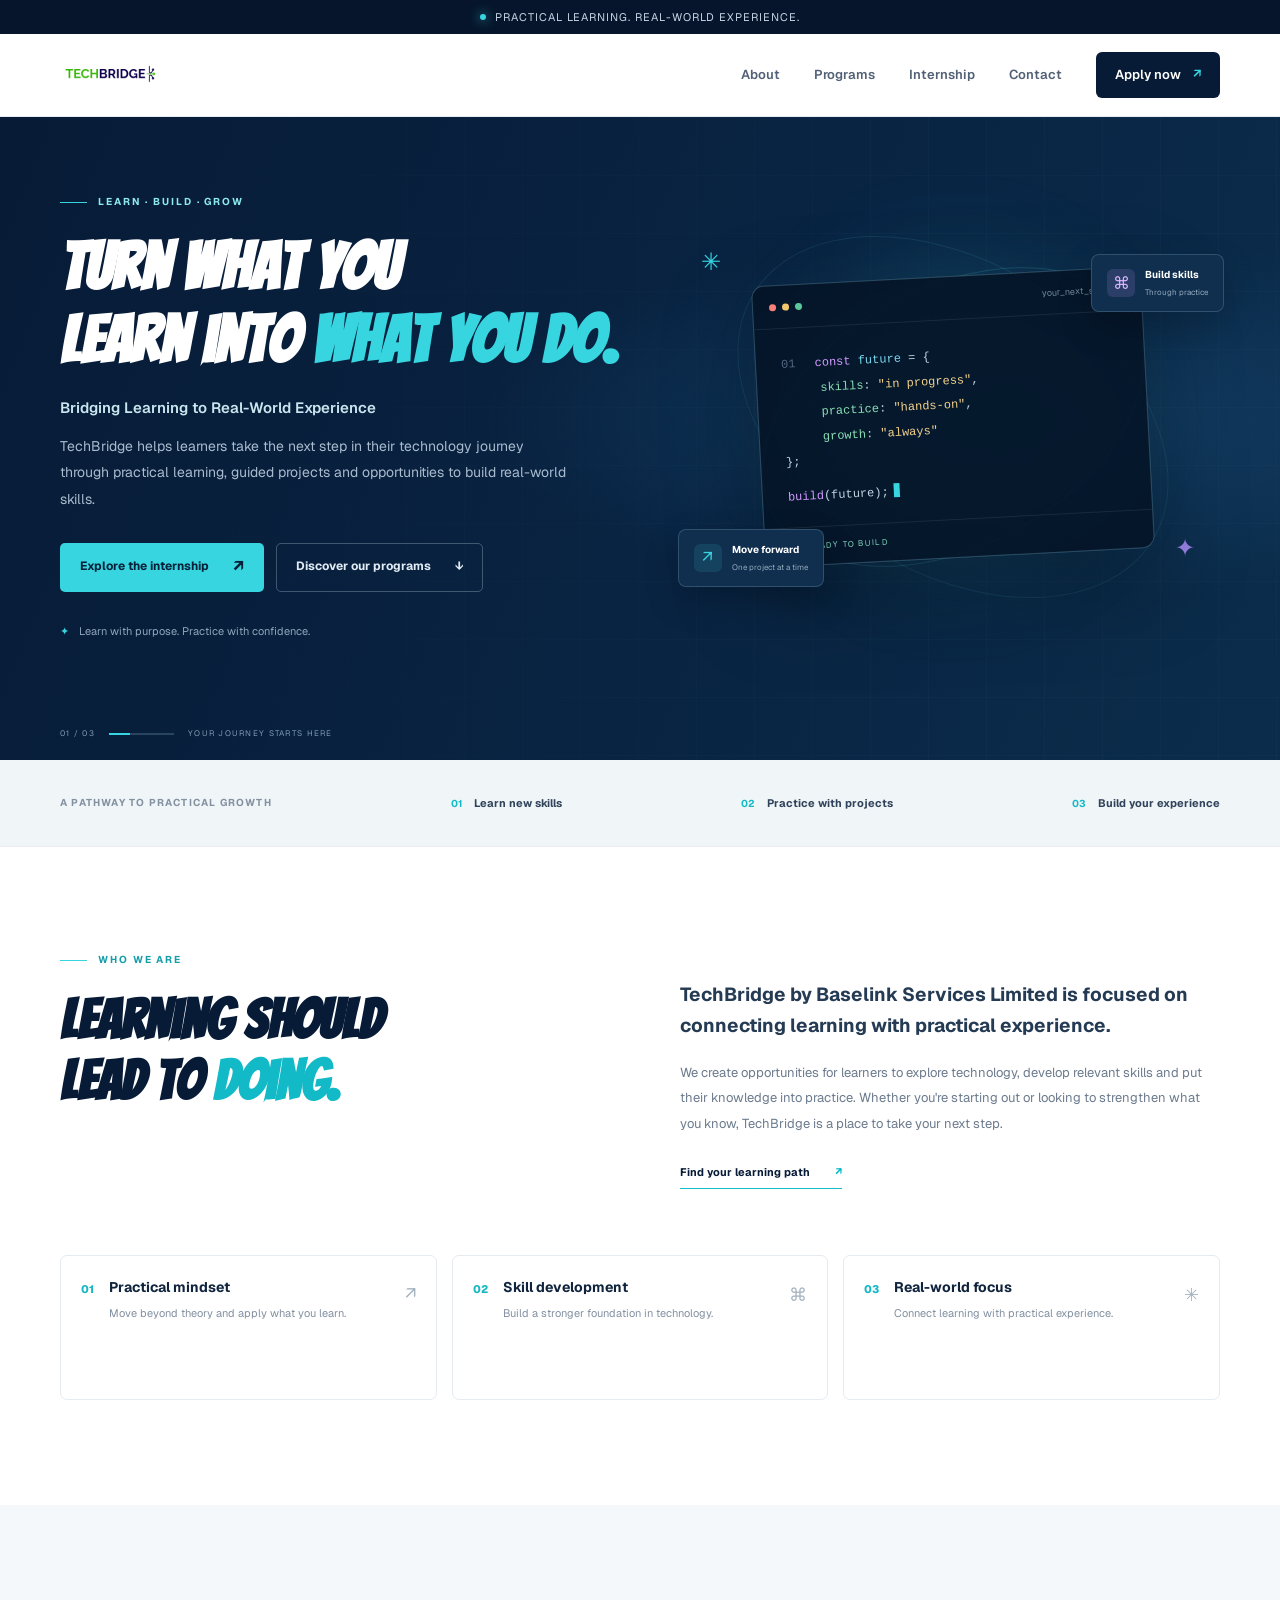
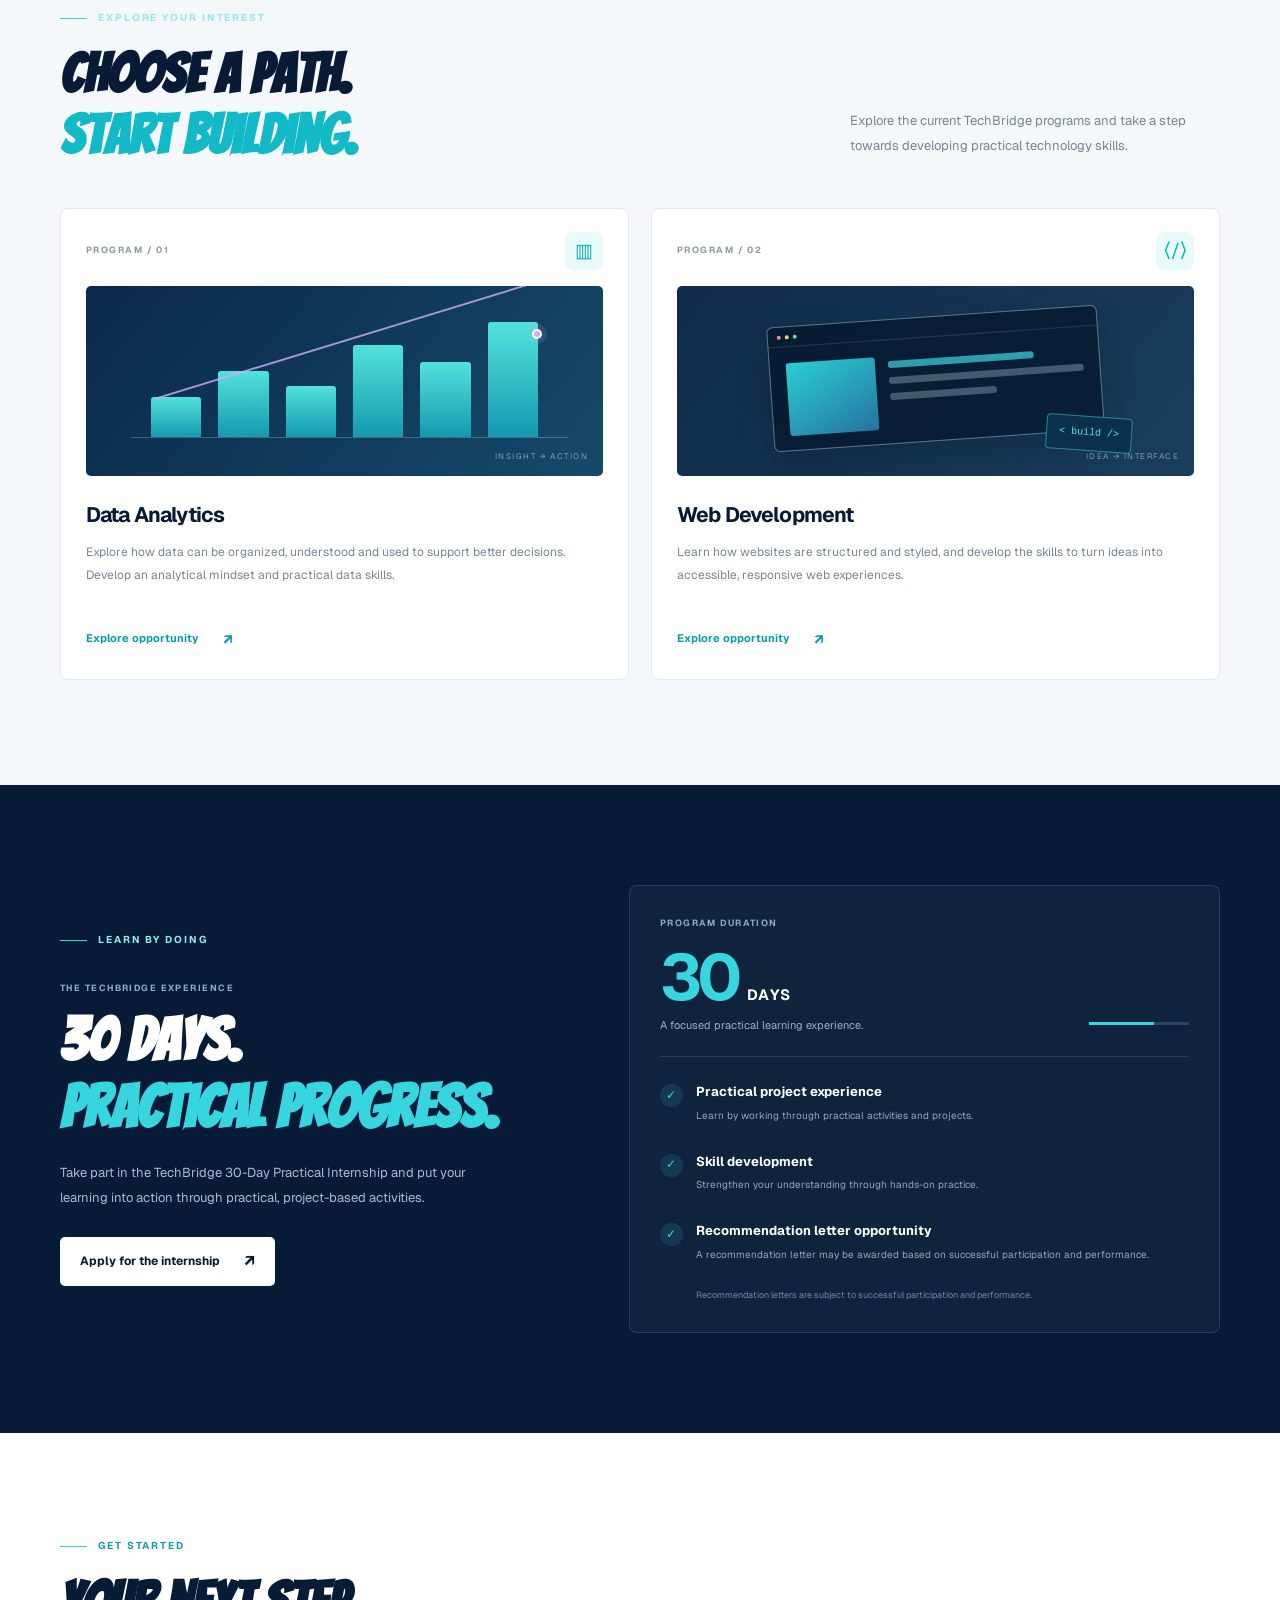
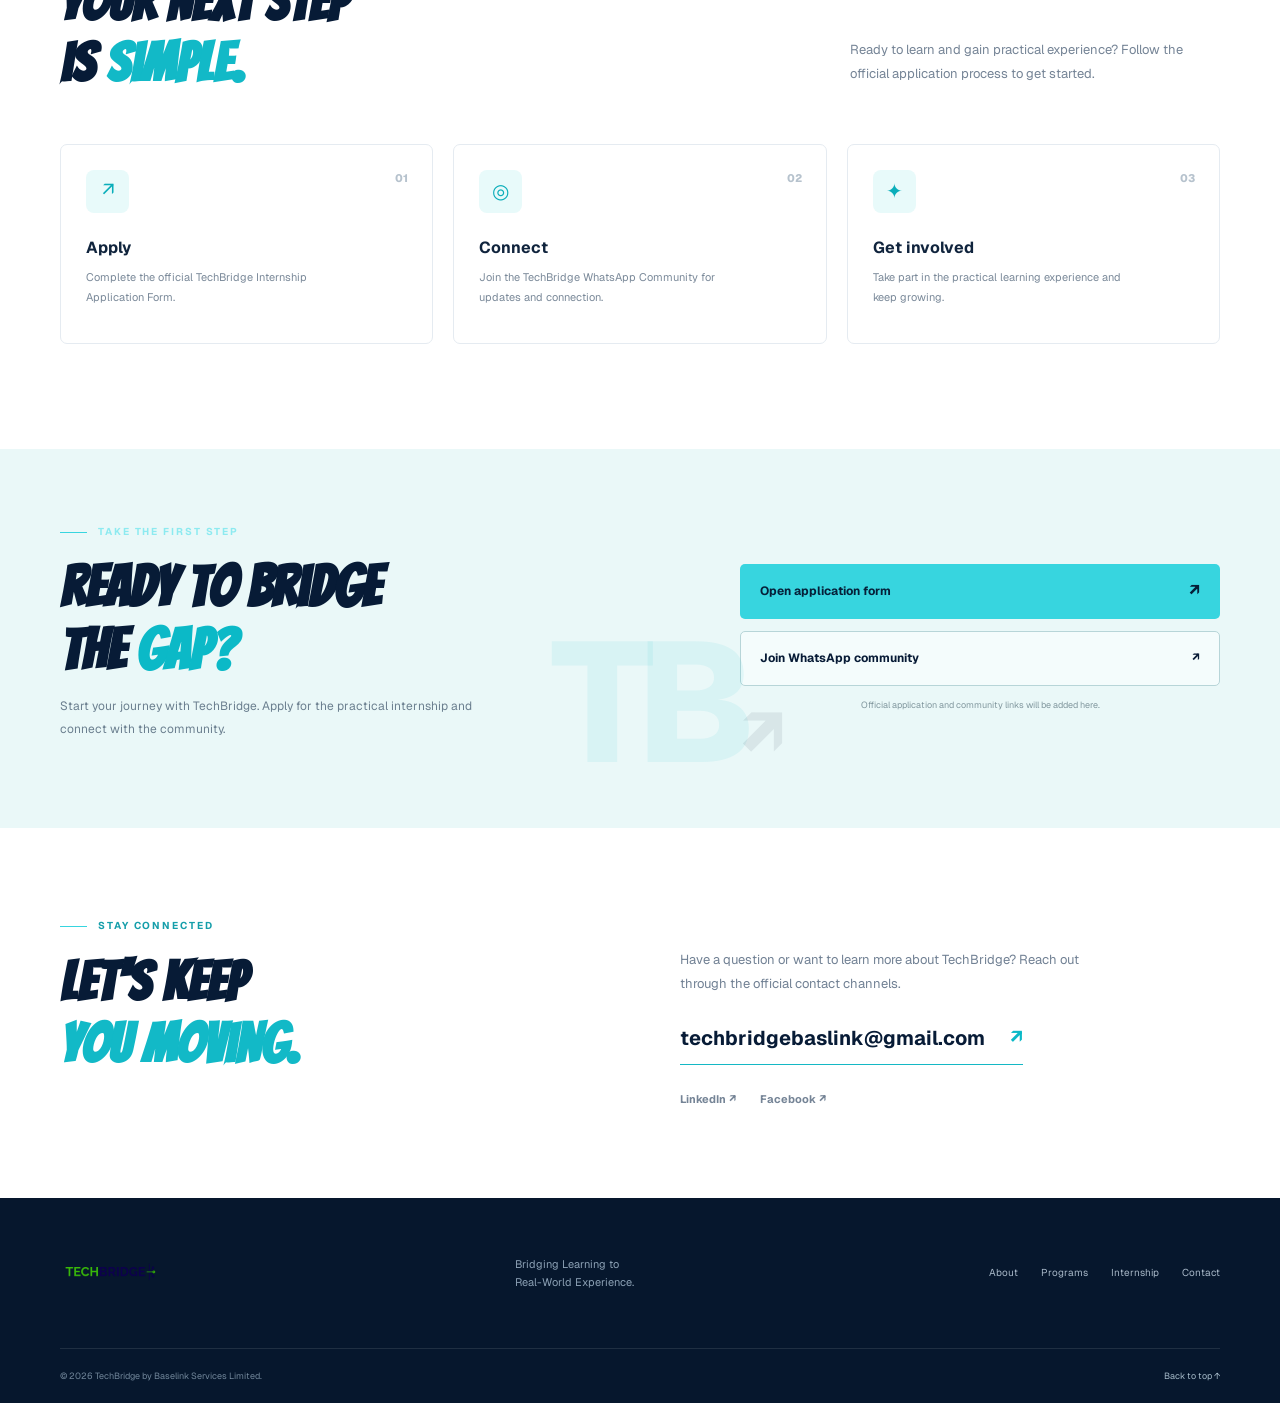
==== index.html @ 881bd943 "first commit" ====
<!doctype html>
<html lang="en">
  <head>
    <meta charset="UTF-8" />
    <meta name="viewport" content="width=device-width, initial-scale=1.0" />
    <meta
      name="description"
      content="TechBridge by Baselink Services Limited — bridging learning to real-world experience through practical technology programs and internships." />
    <meta name="theme-color" content="#071b36" />
    <title>TechBridge | Bridging Learning to Real-World Experience</title>
    <link rel="preconnect" href="https://fonts.googleapis.com" />
    <link rel="preconnect" href="https://fonts.gstatic.com" crossorigin />
    <link
      href="https://fonts.googleapis.com/css2?family=DM+Sans:wght@400;500;600;700&family=Manrope:wght@400;500;600;700;800&display=swap"
      rel="stylesheet" />
    <link rel="stylesheet" href="./style.css" />
    <link rel="preconnect" href="https://fonts.googleapis.com" />
    <link rel="preconnect" href="https://fonts.gstatic.com" crossorigin />
    <link
      href="https://fonts.googleapis.com/css2?family=Bangers&family=Geist:ital,wght@0,100..900;1,100..900&display=swap"
      rel="stylesheet" />
  </head>
  <body>
    <div class="announcement">
      <span class="announcement-dot"></span>
      Practical learning. Real-world experience.
    </div>

    <header class="site-header">
      <nav class="nav container" aria-label="Main navigation">
        <a class="brand" href="#home" aria-label="TechBridge home">
          <img
            src="./image/techbridge-logo.png"
            alt="TechBridge logo"
            class="logo" />
        </a>

        <button
          class="menu-toggle"
          type="button"
          aria-label="Open navigation"
          aria-expanded="false">
          <span></span><span></span><span></span>
        </button>

        <div class="nav-links">
          <a href="#about">About</a>
          <a href="#programs">Programs</a>
          <a href="#internship">Internship</a>
          <a href="#contact">Contact</a>
          <a class="nav-cta" href="#apply">Apply now <span>↗</span></a>
        </div>
      </nav>
    </header>

    <main>
      <section class="hero" id="home">
        <div class="hero-grid"></div>
        <div class="container hero-inner">
          <div class="hero-content">
            <div class="eyebrow">
              <span class="eyebrow-line"></span> LEARN · BUILD · GROW
            </div>
            <h1>Turn what you<br />learn into <span>what you do.</span></h1>
            <p class="hero-tagline">
              Bridging Learning to Real-World Experience
            </p>
            <p class="hero-description">
              TechBridge helps learners take the next step in their technology
              journey through practical learning, guided projects and
              opportunities to build real-world skills.
            </p>
            <div class="hero-actions">
              <a class="button button-primary" href="#apply"
                >Explore the internship <span>↗</span></a
              >
              <a class="button button-ghost" href="#programs"
                >Discover our programs <span>↓</span></a
              >
            </div>
            <div class="hero-note">
              <span class="note-icon">✦</span> Learn with purpose. Practice with
              confidence.
            </div>
          </div>

          <div
            class="hero-visual"
            aria-label="Illustration representing practical technology learning">
            <div class="visual-orbit orbit-one"></div>
            <div class="visual-orbit orbit-two"></div>
            <div class="visual-glow"></div>
            <div class="visual-card main-card">
              <div class="code-top">
                <i></i><i></i><i></i><span>your_next_step.dev</span>
              </div>
              <div class="code-body">
                <p>
                  <span class="code-muted">01</span>
                  <span class="code-purple">const</span>
                  <span class="code-blue">future</span> = {
                </p>
                <p class="indent">
                  <span class="code-green">skills</span>:
                  <span class="code-yellow">"in progress"</span>,
                </p>
                <p class="indent">
                  <span class="code-green">practice</span>:
                  <span class="code-yellow">"hands-on"</span>,
                </p>
                <p class="indent">
                  <span class="code-green">growth</span>:
                  <span class="code-yellow">"always"</span>
                </p>
                <p>};</p>
                <p class="code-last">
                  <span class="code-purple">build</span>(future);<b
                    class="cursor"></b>
                </p>
              </div>
              <div class="code-status"><span></span> READY TO BUILD</div>
            </div>
            <div class="floating-chip chip-top">
              <span class="chip-icon">⌘</span
              ><span><b>Build skills</b><small>Through practice</small></span>
            </div>
            <div class="floating-chip chip-bottom">
              <span class="chip-icon chip-cyan">↗</span
              ><span
                ><b>Move forward</b><small>One project at a time</small></span
              >
            </div>
            <div class="visual-cross cross-one">✳</div>
            <div class="visual-cross cross-two">✦</div>
          </div>
        </div>
        <div class="hero-bottom container">
          <span>01 / 03</span>
          <div class="hero-progress"><i></i></div>
          <span>YOUR JOURNEY STARTS HERE</span>
        </div>
      </section>

      <section class="trust-strip">
        <div class="container trust-inner">
          <span class="trust-label">A pathway to practical growth</span>
          <div class="trust-item"><span>01</span> Learn new skills</div>
          <div class="trust-item"><span>02</span> Practice with projects</div>
          <div class="trust-item"><span>03</span> Build your experience</div>
        </div>
      </section>

      <section class="section about-section" id="about">
        <div class="container about-grid">
          <div class="section-intro">
            <div class="eyebrow dark-eyebrow">
              <span class="eyebrow-line"></span> WHO WE ARE
            </div>
            <h2>Learning should<br />lead to <span>doing.</span></h2>
          </div>
          <div class="about-copy">
            <p class="lead">
              TechBridge by Baselink Services Limited is focused on connecting
              learning with practical experience.
            </p>
            <p>
              We create opportunities for learners to explore technology,
              develop relevant skills and put their knowledge into practice.
              Whether you're starting out or looking to strengthen what you
              know, TechBridge is a place to take your next step.
            </p>
            <a class="text-link" href="#programs"
              >Find your learning path <span>↗</span></a
            >
          </div>
        </div>
        <div class="container value-row">
          <div class="value-card">
            <span class="value-number">01</span>
            <div>
              <h3>Practical mindset</h3>
              <p>Move beyond theory and apply what you learn.</p>
            </div>
            <span class="value-symbol">↗</span>
          </div>
          <div class="value-card">
            <span class="value-number">02</span>
            <div>
              <h3>Skill development</h3>
              <p>Build a stronger foundation in technology.</p>
            </div>
            <span class="value-symbol">⌘</span>
          </div>
          <div class="value-card">
            <span class="value-number">03</span>
            <div>
              <h3>Real-world focus</h3>
              <p>Connect learning with practical experience.</p>
            </div>
            <span class="value-symbol">✳</span>
          </div>
        </div>
      </section>

      <section class="section programs-section" id="programs">
        <div class="container">
          <div class="section-heading">
            <div>
              <div class="eyebrow">
                <span class="eyebrow-line"></span> EXPLORE YOUR INTEREST
              </div>
              <h2>Choose a path.<br /><span>Start building.</span></h2>
            </div>
            <p>
              Explore the current TechBridge programs and take a step towards
              developing practical technology skills.
            </p>
          </div>
          <div class="program-grid">
            <article class="program-card analytics-card">
              <div class="program-top">
                <span class="program-index">PROGRAM / 01</span
                ><span class="program-icon">▥</span>
              </div>
              <div class="program-art analytics-art" aria-hidden="true">
                <div class="chart-axis"></div>
                <div class="chart-bars">
                  <i></i><i></i><i></i><i></i><i></i><i></i>
                </div>
                <div class="chart-line"></div>
                <span class="chart-point"></span>
                <span class="art-label">INSIGHT → ACTION</span>
              </div>
              <div class="program-content">
                <h3>Data Analytics</h3>
                <p>
                  Explore how data can be organized, understood and used to
                  support better decisions. Develop an analytical mindset and
                  practical data skills.
                </p>
                <a href="#apply" class="program-link"
                  >Explore opportunity <span>↗</span></a
                >
              </div>
            </article>
            <article class="program-card web-card">
              <div class="program-top">
                <span class="program-index">PROGRAM / 02</span
                ><span class="program-icon">〈/〉</span>
              </div>
              <div class="program-art web-art" aria-hidden="true">
                <div class="browser-window">
                  <div class="browser-bar"><i></i><i></i><i></i></div>
                  <div class="browser-layout">
                    <span></span>
                    <div><i></i><i></i><i></i></div>
                  </div>
                </div>
                <div class="floating-tag">&lt; build /&gt;</div>
                <span class="art-label">IDEA → INTERFACE</span>
              </div>
              <div class="program-content">
                <h3>Web Development</h3>
                <p>
                  Learn how websites are structured and styled, and develop the
                  skills to turn ideas into accessible, responsive web
                  experiences.
                </p>
                <a href="#apply" class="program-link"
                  >Explore opportunity <span>↗</span></a
                >
              </div>
            </article>
          </div>
        </div>
      </section>

      <section class="internship-section" id="internship">
        <div class="container internship-grid">
          <div class="internship-copy">
            <div class="eyebrow">
              <span class="eyebrow-line"></span> LEARN BY DOING
            </div>
            <p class="internship-kicker">THE TECHBRIDGE EXPERIENCE</p>
            <h2>30 days.<br /><span>Practical progress.</span></h2>
            <p class="internship-description">
              Take part in the TechBridge 30-Day Practical Internship and put
              your learning into action through practical, project-based
              activities.
            </p>
            <a href="#apply" class="button button-light"
              >Apply for the internship <span>↗</span></a
            >
          </div>
          <div class="internship-details">
            <div class="duration-card">
              <span class="duration-label">PROGRAM DURATION</span
              ><strong>30<span>DAYS</span></strong>
              <p>A focused practical learning experience.</p>
              <div class="duration-line"><i></i></div>
            </div>
            <div class="benefit-list">
              <div class="benefit-item">
                <span class="benefit-check">✓</span>
                <div>
                  <h3>Practical project experience</h3>
                  <p>
                    Learn by working through practical activities and projects.
                  </p>
                </div>
              </div>
              <div class="benefit-item">
                <span class="benefit-check">✓</span>
                <div>
                  <h3>Skill development</h3>
                  <p>
                    Strengthen your understanding through hands-on practice.
                  </p>
                </div>
              </div>
              <div class="benefit-item">
                <span class="benefit-check">✓</span>
                <div>
                  <h3>Recommendation letter opportunity</h3>
                  <p>
                    A recommendation letter may be awarded based on successful
                    participation and performance.
                  </p>
                </div>
              </div>
            </div>
            <p class="qualification-note">
              Recommendation letters are subject to successful participation and
              performance.
            </p>
          </div>
        </div>
      </section>

      <section class="section steps-section">
        <div class="container">
          <div class="section-heading steps-heading">
            <div>
              <div class="eyebrow dark-eyebrow">
                <span class="eyebrow-line"></span> GET STARTED
              </div>
              <h2>Your next step<br />is <span>simple.</span></h2>
            </div>
            <p>
              Ready to learn and gain practical experience? Follow the official
              application process to get started.
            </p>
          </div>
          <div class="steps-grid">
            <div class="step">
              <span class="step-no">01</span>
              <div class="step-icon">↗</div>
              <h3>Apply</h3>
              <p>
                Complete the official TechBridge Internship Application Form.
              </p>
            </div>
            <div class="step">
              <span class="step-no">02</span>
              <div class="step-icon">◎</div>
              <h3>Connect</h3>
              <p>
                Join the TechBridge WhatsApp Community for updates and
                connection.
              </p>
            </div>
            <div class="step">
              <span class="step-no">03</span>
              <div class="step-icon">✦</div>
              <h3>Get involved</h3>
              <p>
                Take part in the practical learning experience and keep growing.
              </p>
            </div>
          </div>
        </div>
      </section>

      <section class="apply-section" id="apply">
        <div class="container apply-inner">
          <div class="apply-decoration">TB<span>↗</span></div>
          <div class="apply-copy">
            <div class="eyebrow">
              <span class="eyebrow-line"></span> TAKE THE FIRST STEP
            </div>
            <h2>Ready to bridge<br />the <span>gap?</span></h2>
            <p>
              Start your journey with TechBridge. Apply for the practical
              internship and connect with the community.
            </p>
          </div>
          <div class="apply-actions">
            <!-- Replace # with the official application form URL before publishing. -->
            <a
              class="button button-primary apply-button"
              target="_blank"
              href="https://docs.google.com/forms/d/e/1FAIpQLScoEhKAAUHw0lB2lzI5oT4x_VPQNSY2XE8Hv71q0XZ7IS_3bA/closedform"
              aria-label="Add official application form link"
              >Open application form <span>↗</span></a
            >
            <!-- Replace # with the official WhatsApp community invite URL before publishing. -->
            <a
              class="button button-outline"
              target="_blank"
              href="https://chat.whatsapp.com/FqpBvYS4oaK32cXDxc8JIS?utm_source=chatgpt.com"
              aria-label="Add official WhatsApp community link"
              >Join WhatsApp community <span>↗</span></a
            >
            <small
              >Official application and community links will be added
              here.</small
            >
          </div>
        </div>
      </section>

      <section class="section contact-section" id="contact">
        <div class="container contact-inner">
          <div>
            <div class="eyebrow dark-eyebrow">
              <span class="eyebrow-line"></span> STAY CONNECTED
            </div>
            <h2>Let's keep<br /><span>you moving.</span></h2>
          </div>
          <div class="contact-info">
            <p>
              Have a question or want to learn more about TechBridge? Reach out
              through the official contact channels.
            </p>
            <a class="email-link" href="mailto:techbridgebaslink@gmail.com"
              >techbridgebaslink@gmail.com <span>↗</span></a
            >
            <div class="social-links">
              <a
                href="https://www.linkedin.com/company/techbridge-services/"
                target="_blank"
                rel="noopener noreferrer"
                >LinkedIn ↗</a
              ><a
                href="https://www.facebook.com/p/Baselink-Services-100066771475783/"
                target="_blank"
                rel="noopener noreferrer"
                >Facebook ↗</a
              >
            </div>
          </div>
        </div>
      </section>
    </main>

    <footer class="site-footer">
      <div class="container footer-main">
        <a class="brand" href="#home" aria-label="TechBridge home">
          <img
            src="./image/techbridge-logo.png"
            alt="TechBridge logo"
            class="logo" />
        </a>
        <p>Bridging Learning to<br />Real-World Experience.</p>
        <div class="footer-nav">
          <a href="#about">About</a><a href="#programs">Programs</a
          ><a href="#internship">Internship</a><a href="#contact">Contact</a>
        </div>
      </div>
      <div class="container footer-bottom">
        <span
          >© <span id="year">2026</span> TechBridge by Baselink Services
          Limited.</span
        ><a href="#home">Back to top ↑</a>
      </div>
    </footer>

    <script>
      const menuButton = document.querySelector(".menu-toggle");
      const navLinks = document.querySelector(".nav-links");
      menuButton.addEventListener("click", () => {
        const isOpen = menuButton.getAttribute("aria-expanded") === "true";
        menuButton.setAttribute("aria-expanded", String(!isOpen));
        navLinks.classList.toggle("is-open", !isOpen);
        document.body.classList.toggle("menu-open", !isOpen);
      });
      navLinks.querySelectorAll("a").forEach((link) =>
        link.addEventListener("click", () => {
          navLinks.classList.remove("is-open");
          menuButton.setAttribute("aria-expanded", "false");
          document.body.classList.remove("menu-open");
        }),
      );
      document.getElementById("year").textContent = new Date().getFullYear();
    </script>
  </body>
</html>
---- style.css ----
/* TechBridge — Task 1 | HTML5 + CSS3 */
:root {
  --navy: #071b36;
  --navy-2: #0b2547;
  --ink: #10243d;
  --muted: #64748b;
  --cyan: #37d5df;
  --cyan-dark: #0bb9c7;
  --paper: #f6f8fb;
  --white: #fff;
  --line: #e5ebf1;
  --font-display: "Geist", system-ui;
  --font-display1: "Bangers", system-ui;
}
* {
  box-sizing: border-box;
}
html {
  scroll-behavior: smooth;
  scroll-padding-top: 90px;
}
body {
  margin: 0;
  color: var(--ink);
  font-family: "Geist", sans-serif;
  line-height: 1.65;
  background: var(--white);
}
/* body.menu-open {
  overflow: hidden;
} */
a {
  color: inherit;
  text-decoration: none;
}
button {
  font: inherit;
}
.container {
  width: min(1160px, calc(100% - 48px));
  margin-inline: auto;
}
.announcement {
  height: 34px;
  display: flex;
  align-items: center;
  justify-content: center;
  gap: 9px;
  background: #06152b;
  color: #c8d5e5;
  font-size: 11px;
  letter-spacing: 0.09em;
  text-transform: uppercase;
}
.announcement-dot {
  width: 6px;
  height: 6px;
  border-radius: 50%;
  background: var(--cyan);
  box-shadow: 0 0 12px var(--cyan);
}
.site-header {
  position: sticky;
  top: 0;
  z-index: 50;
  background: rgba(255, 255, 255, 0.96);
  backdrop-filter: blur(16px);
  border-bottom: 1px solid rgba(226, 232, 240, 0.8);
}
.nav {
  height: 82px;
  display: flex;
  align-items: center;
  justify-content: space-between;
}
.brand {
  display: inline-flex;
  align-items: center;
  gap: 11px;
}
.brand-mark {
  width: 42px;
  height: 42px;
  display: grid;
  place-items: center;
  position: relative;
  border-radius: 12px;
  background: var(--navy);
  color: white;
  font-family: var(--font-display);
  font-size: 19px;
  font-weight: 800;
  letter-spacing: -2px;
}
.brand-mark span {
  color: var(--cyan);
}
.brand-copy {
  display: flex;
  flex-direction: column;
  line-height: 1.2;
}
.brand-copy strong {
  font-family: var(--font-display);
  font-size: 17px;
  letter-spacing: -0.6px;
}
.brand-copy small {
  margin-top: 5px;
  color: #718096;
  font-size: 8px;
  font-weight: 700;
  letter-spacing: 0.11em;
}
.nav-links {
  display: flex;
  align-items: center;
  gap: 34px;
  color: #526176;
  font-size: 13px;
  font-weight: 600;
}
.nav-links > a:not(.nav-cta):hover,
.footer-nav a:hover {
  color: var(--cyan-dark);
}
.nav-cta {
  padding: 12px 19px;
  border-radius: 6px;
  background: var(--navy);
  color: white;
  transition: 0.2s ease;
}
.nav-cta:hover {
  background: #12345d;
  transform: translateY(-2px);
}
.nav-cta span {
  color: var(--cyan);
  margin-left: 9px;
}
.menu-toggle {
  display: none;
  border: 0;
  background: none;
  padding: 8px;
}
.logo {
  width: 100px;
  height: 100px;
  object-fit: contain;
  display: block;
}
.menu-toggle span {
  width: 24px;
  height: 2px;
  margin: 5px;
  display: block;
  background: var(--navy);
}
.hero {
  position: relative;
  overflow: hidden;
  background:
    radial-gradient(ellipse at 82% 47%, #123c62 0%, transparent 38%),
    linear-gradient(112deg, #071b36 0%, #092443 57%, #0b2d4b 100%);
  color: white;
}
.hero-grid {
  position: absolute;
  inset: 0;
  opacity: 0.12;
  background-image:
    linear-gradient(rgba(130, 190, 220, 0.22) 1px, transparent 1px),
    linear-gradient(90deg, rgba(130, 190, 220, 0.22) 1px, transparent 1px);
  background-size: 58px 58px;
  mask-image: linear-gradient(90deg, transparent, black 70%);
}
.hero-inner {
  min-height: 610px;
  display: grid;
  grid-template-columns: 1.05fr 0.95fr;
  align-items: center;
  gap: 35px;
  padding-top: 60px;
  padding-bottom: 70px;
  position: relative;
}
.eyebrow {
  display: flex;
  align-items: center;
  gap: 11px;
  color: #8deaf0;
  font-size: 10px;
  font-weight: 700;
  letter-spacing: 0.19em;
}
.eyebrow-line {
  width: 27px;
  height: 1px;
  background: var(--cyan);
}
.hero h1,
h2 {
  margin: 20px 0 0;
  font-family: var(--font-display1);
  font-size: clamp(42px, 5.1vw, 66px);
  line-height: 1.12;
  /* letter-spacing: -0.055em; */
  font-weight: 800;
}
.hero h1 span,
h2 span {
  color: var(--cyan);
}
.hero-tagline {
  margin: 19px 0 0;
  color: #c9e6ef;
  font-size: 15px;
  font-weight: 600;
}
.hero-description {
  max-width: 510px;
  margin: 12px 0 0;
  color: #a9bbce;
  font-size: 14px;
  line-height: 1.9;
}
.hero-actions {
  display: flex;
  flex-wrap: wrap;
  gap: 12px;
  margin-top: 30px;
}
.button {
  min-height: 49px;
  display: inline-flex;
  align-items: center;
  justify-content: center;
  gap: 24px;
  padding: 0 19px;
  border: 1px solid transparent;
  border-radius: 5px;
  font-size: 12px;
  font-weight: 700;
  transition:
    transform 0.2s ease,
    background 0.2s ease,
    border 0.2s ease;
}
.button:hover {
  transform: translateY(-3px);
}
.button-primary {
  background: var(--cyan);
  color: #062039;
}
.button-primary:hover {
  background: #6be8ed;
}
.button-primary span,
.button-light span {
  font-size: 17px;
}
.button-ghost {
  color: #e1ebf4;
  border-color: rgba(209, 226, 239, 0.28);
}
.button-ghost:hover {
  border-color: var(--cyan);
}
.hero-note {
  margin-top: 30px;
  color: #8fa6bb;
  font-size: 11px;
}
.note-icon {
  margin-right: 7px;
  color: var(--cyan);
}
.hero-visual {
  min-height: 410px;
  position: relative;
  display: grid;
  place-items: center;
}
.visual-glow {
  position: absolute;
  width: 310px;
  height: 310px;
  border-radius: 50%;
  background: rgba(39, 205, 221, 0.13);
  filter: blur(48px);
}
.visual-orbit {
  position: absolute;
  width: 410px;
  height: 260px;
  border: 1px solid rgba(88, 197, 219, 0.2);
  border-radius: 50%;
  transform: rotate(-28deg);
}
.orbit-two {
  width: 470px;
  height: 310px;
  transform: rotate(32deg);
  border-color: rgba(88, 197, 219, 0.12);
}
.visual-card {
  z-index: 2;
  width: min(390px, 88%);
  border: 1px solid rgba(144, 205, 224, 0.28);
  border-radius: 12px;
  background: rgba(5, 20, 39, 0.91);
  box-shadow: 0 30px 90px rgba(0, 0, 0, 0.35);
  overflow: hidden;
  transform: rotate(-3deg);
}
.code-top {
  height: 43px;
  display: flex;
  align-items: center;
  gap: 6px;
  padding: 0 16px;
  border-bottom: 1px solid rgba(255, 255, 255, 0.08);
  color: #71889d;
  font-size: 9px;
}
.code-top i {
  width: 7px;
  height: 7px;
  border-radius: 50%;
  background: #fa8179;
}
.code-top i:nth-child(2) {
  background: #f2c66b;
}
.code-top i:nth-child(3) {
  background: #5bc89b;
}
.code-top span {
  margin-left: auto;
}
.code-body {
  padding: 24px 25px 17px;
  color: #c3d4e2;
  font-family: monospace;
  font-size: 12px;
  line-height: 2.05;
}
.code-body p {
  margin: 0;
}
.code-muted {
  color: #50677e;
  margin-right: 12px;
}
.code-purple {
  color: #d39cff;
}
.code-blue {
  color: #7bd6ed;
}
.code-green {
  color: #8ce0b5;
}
.code-yellow {
  color: #f4d28b;
}
.indent {
  padding-left: 38px;
}
.code-last {
  margin-top: 10px !important;
}
.cursor {
  display: inline-block;
  width: 6px;
  height: 14px;
  margin-left: 5px;
  vertical-align: -2px;
  background: var(--cyan);
  animation: blink 1s steps(2) infinite;
}
.code-status {
  padding: 12px 25px;
  border-top: 1px solid rgba(255, 255, 255, 0.08);
  color: #82d7c0;
  font-size: 8px;
  letter-spacing: 0.16em;
}
.code-status span {
  display: inline-block;
  width: 6px;
  height: 6px;
  margin-right: 7px;
  border-radius: 50%;
  background: #67d7a8;
}
.floating-chip {
  position: absolute;
  z-index: 3;
  display: flex;
  align-items: center;
  gap: 10px;
  padding: 12px 15px;
  border: 1px solid rgba(171, 219, 232, 0.2);
  border-radius: 8px;
  background: #102e4d;
  box-shadow: 0 14px 35px rgba(0, 0, 0, 0.2);
}
.floating-chip b,
.floating-chip small {
  display: block;
}
.floating-chip b {
  font-size: 10px;
}
.floating-chip small {
  margin-top: 2px;
  color: #91aabe;
  font-size: 8px;
}
.chip-icon {
  width: 28px;
  height: 28px;
  display: grid;
  place-items: center;
  border-radius: 6px;
  background: rgba(202, 155, 255, 0.15);
  color: #d8b5ff;
  font-size: 17px;
}
.chip-cyan {
  color: var(--cyan);
  background: rgba(55, 213, 223, 0.12);
}
.chip-top {
  top: 42px;
  right: -4px;
}
.chip-bottom {
  bottom: 35px;
  left: -8px;
}
.visual-cross {
  position: absolute;
  color: var(--cyan);
  font-size: 24px;
}
.cross-one {
  top: 30px;
  left: 15px;
}
.cross-two {
  bottom: 54px;
  right: 25px;
  color: #9b83e8;
}
.hero-bottom {
  position: relative;
  display: flex;
  align-items: center;
  gap: 14px;
  padding-bottom: 20px;
  color: #7f9ab3;
  font-size: 8px;
  letter-spacing: 0.16em;
}
.hero-progress {
  width: 65px;
  height: 2px;
  background: #29445f;
}
.hero-progress i {
  display: block;
  width: 33%;
  height: 100%;
  background: var(--cyan);
}
.trust-strip {
  background: #f0f5f8;
  border-bottom: 1px solid #e7edf1;
}
.trust-inner {
  min-height: 86px;
  display: flex;
  align-items: center;
  justify-content: space-between;
  gap: 20px;
}
.trust-label {
  color: #8391a1;
  font-size: 10px;
  font-weight: 700;
  letter-spacing: 0.12em;
  text-transform: uppercase;
}
.trust-item {
  color: #30435a;
  font-size: 11px;
  font-weight: 700;
}
.trust-item span {
  margin-right: 9px;
  color: #12b9c7;
  font-family: var(--font-display);
  font-size: 10px;
}
.section {
  padding: 105px 0;
}
.about-grid {
  display: grid;
  grid-template-columns: 1fr 1fr;
  gap: 80px;
  align-items: start;
}
.dark-eyebrow {
  color: #159eaa;
}
.section-intro h2,
.section-heading h2,
.contact-inner h2 {
  color: var(--navy);
  font-size: clamp(39px, 4.5vw, 55px);
}
.section-intro h2 span,
.section-heading h2 span,
.contact-inner h2 span {
  color: #12b9c7;
}
.about-copy {
  padding-top: 28px;
}
.about-copy p {
  color: #6c7b8d;
  font-size: 13px;
  line-height: 1.95;
}
.about-copy .lead {
  margin-top: 0;
  color: #253b54;
  font-family: var(--font-display);
  font-size: 19px;
  font-weight: 700;
  line-height: 1.6;
}
.text-link {
  display: inline-flex;
  gap: 25px;
  margin-top: 14px;
  padding-bottom: 7px;
  border-bottom: 1px solid #14bec9;
  color: var(--navy);
  font-size: 11px;
  font-weight: 700;
}
.text-link span {
  color: #0bb9c7;
}
.value-row {
  display: grid;
  grid-template-columns: repeat(3, 1fr);
  gap: 15px;
  margin-top: 66px;
}
.value-card {
  min-height: 145px;
  display: flex;
  align-items: flex-start;
  gap: 15px;
  padding: 24px 20px;
  border: 1px solid var(--line);
  border-radius: 7px;
}
.value-number {
  color: #14b8c5;
  font-family: var(--font-display);
  font-size: 11px;
  font-weight: 800;
}
.value-card h3 {
  margin: -4px 0 5px;
  font-family: var(--font-display);
  font-size: 14px;
}
.value-card p {
  margin: 0;
  color: #8290a0;
  font-size: 11px;
  line-height: 1.7;
}
.value-symbol {
  margin-left: auto;
  color: #a5b3c0;
  font-size: 18px;
}
.programs-section {
  background: #f5f8fa;
}
.section-heading {
  display: flex;
  justify-content: space-between;
  align-items: end;
  gap: 40px;
  margin-bottom: 42px;
}
.section-heading h2 {
  margin-top: 16px;
}
.section-heading > p {
  max-width: 370px;
  margin: 0 0 7px;
  color: #758496;
  font-size: 13px;
  line-height: 1.9;
}
.program-grid {
  display: grid;
  grid-template-columns: 1fr 1fr;
  gap: 22px;
}
.program-card {
  overflow: hidden;
  border: 1px solid #e3eaf0;
  border-radius: 8px;
  background: white;
  transition:
    transform 0.25s ease,
    box-shadow 0.25s ease;
}
.program-card:hover {
  transform: translateY(-5px);
  box-shadow: 0 18px 45px rgba(18, 47, 75, 0.09);
}
.program-top {
  display: flex;
  justify-content: space-between;
  align-items: center;
  padding: 23px 25px 0;
}
.program-index {
  color: #8b99a9;
  font-size: 9px;
  font-weight: 700;
  letter-spacing: 0.16em;
}
.program-icon {
  width: 38px;
  height: 38px;
  display: grid;
  place-items: center;
  border-radius: 8px;
  background: #e8fafa;
  color: #0aaebc;
  font-size: 19px;
}
.program-art {
  height: 190px;
  margin: 16px 25px 0;
  position: relative;
  overflow: hidden;
  border-radius: 5px;
}
.analytics-art {
  background: linear-gradient(130deg, #0b294a, #15496a);
}
.web-art {
  background: linear-gradient(130deg, #102b49, #193e5c);
}
.art-label {
  position: absolute;
  right: 15px;
  bottom: 13px;
  color: rgba(216, 239, 247, 0.55);
  font-size: 8px;
  letter-spacing: 0.18em;
}
.chart-axis {
  position: absolute;
  left: 45px;
  right: 35px;
  bottom: 38px;
  height: 1px;
  background: rgba(209, 239, 246, 0.25);
}
.chart-bars {
  position: absolute;
  left: 65px;
  right: 65px;
  bottom: 39px;
  height: 115px;
  display: flex;
  align-items: end;
  gap: 17px;
}
.chart-bars i {
  flex: 1;
  height: 35%;
  border-radius: 3px 3px 0 0;
  background: linear-gradient(#52e2dc, #1499b1);
}
.chart-bars i:nth-child(2) {
  height: 57%;
}
.chart-bars i:nth-child(3) {
  height: 44%;
}
.chart-bars i:nth-child(4) {
  height: 80%;
}
.chart-bars i:nth-child(5) {
  height: 65%;
}
.chart-bars i:nth-child(6) {
  height: 100%;
}
.chart-line {
  position: absolute;
  left: 70px;
  right: 65px;
  top: 53px;
  height: 65px;
  border-top: 2px solid #d2aaff;
  transform: skewY(-17deg);
  opacity: 0.8;
}
.chart-point {
  position: absolute;
  top: 43px;
  right: 61px;
  width: 10px;
  height: 10px;
  border: 2px solid white;
  border-radius: 50%;
  background: #d2aaff;
  box-shadow: 0 0 0 5px rgba(210, 170, 255, 0.15);
}
.browser-window {
  position: absolute;
  width: 64%;
  height: 125px;
  left: 18%;
  top: 30px;
  border: 1px solid rgba(181, 223, 236, 0.45);
  border-radius: 6px;
  background: rgba(4, 21, 40, 0.7);
  transform: rotate(-4deg);
  box-shadow: 0 15px 35px rgba(0, 0, 0, 0.2);
}
.browser-bar {
  height: 20px;
  display: flex;
  align-items: center;
  gap: 4px;
  padding-left: 9px;
  border-bottom: 1px solid rgba(255, 255, 255, 0.12);
}
.browser-bar i {
  width: 4px;
  height: 4px;
  border-radius: 50%;
  background: #ef8c87;
}
.browser-bar i:nth-child(2) {
  background: #f1cb77;
}
.browser-bar i:nth-child(3) {
  background: #69d6a4;
}
.browser-layout {
  display: flex;
  gap: 13px;
  padding: 16px;
}
.browser-layout > span {
  width: 30%;
  height: 73px;
  border-radius: 3px;
  background: linear-gradient(150deg, #2bced3, #2573a1);
}
.browser-layout div {
  flex: 1;
}
.browser-layout div i {
  display: block;
  height: 7px;
  margin: 5px 0 9px;
  border-radius: 3px;
  background: rgba(182, 219, 234, 0.32);
}
.browser-layout div i:first-child {
  width: 75%;
  background: rgba(65, 213, 221, 0.7);
}
.browser-layout div i:last-child {
  width: 55%;
}
.floating-tag {
  position: absolute;
  right: 12%;
  bottom: 25px;
  padding: 8px 12px;
  border: 1px solid rgba(75, 220, 222, 0.5);
  border-radius: 4px;
  background: #0b304b;
  color: #65e4e1;
  font-family: monospace;
  font-size: 10px;
  transform: rotate(4deg);
}
.program-content {
  padding: 22px 25px 25px;
}
.program-content h3 {
  margin: 0;
  color: var(--navy);
  font-family: var(--font-display);
  font-size: 21px;
  letter-spacing: -0.04em;
}
.program-content p {
  min-height: 65px;
  margin: 9px 0 18px;
  color: #778697;
  font-size: 12px;
  line-height: 1.85;
}
.program-link {
  display: inline-flex;
  gap: 25px;
  color: #0a9eaa;
  font-size: 11px;
  font-weight: 700;
}
.program-link span {
  font-size: 15px;
}
.internship-section {
  padding: 100px 0;
  overflow: hidden;
  background: var(--navy);
  color: white;
}
.internship-grid {
  display: grid;
  grid-template-columns: 0.9fr 1.1fr;
  gap: 85px;
  align-items: center;
}
.internship-kicker {
  margin: 32px 0 -9px;
  color: #8fa9bf;
  font-size: 9px;
  font-weight: 700;
  letter-spacing: 0.16em;
}
.internship-copy h2 {
  font-size: clamp(42px, 5vw, 60px);
}
.internship-description {
  max-width: 420px;
  margin: 20px 0 27px;
  color: #a9bbce;
  font-size: 13px;
  line-height: 1.9;
}
.button-light {
  background: white;
  color: var(--navy);
}
.button-light:hover {
  background: #dffbfc;
}
.internship-details {
  padding: 30px;
  border: 1px solid rgba(173, 215, 233, 0.17);
  border-radius: 8px;
  background: rgba(255, 255, 255, 0.035);
}
.duration-card {
  position: relative;
  padding-bottom: 22px;
  border-bottom: 1px solid rgba(255, 255, 255, 0.12);
}
.duration-label {
  display: block;
  color: #8fa9bf;
  font-size: 9px;
  font-weight: 700;
  letter-spacing: 0.16em;
}
.duration-card strong {
  display: flex;
  align-items: baseline;
  margin-top: 7px;
  color: var(--cyan);
  font-family: var(--font-display);
  font-size: 65px;
  line-height: 1.2;
  letter-spacing: -0.07em;
}
.duration-card strong span {
  margin-left: 9px;
  color: white;
  font-size: 15px;
  letter-spacing: 0.12em;
}
.duration-card p {
  margin: 0;
  color: #9bb0c2;
  font-size: 11px;
}
.duration-line {
  position: absolute;
  right: 0;
  bottom: 31px;
  width: 100px;
  height: 3px;
  background: #29445e;
}
.duration-line i {
  display: block;
  width: 65%;
  height: 100%;
  background: var(--cyan);
}
.benefit-list {
  padding-top: 12px;
}
.benefit-item {
  display: flex;
  gap: 13px;
  padding: 15px 0;
}
.benefit-check {
  flex: 0 0 23px;
  width: 23px;
  height: 23px;
  display: grid;
  place-items: center;
  border-radius: 50%;
  background: rgba(55, 213, 223, 0.13);
  color: var(--cyan);
  font-size: 12px;
}
.benefit-item h3 {
  margin: -3px 0 4px;
  font-family: var(--font-display);
  font-size: 13px;
}
.benefit-item p {
  margin: 0;
  color: #91a8bc;
  font-size: 10px;
  line-height: 1.7;
}
.qualification-note {
  margin: 10px 0 0 36px;
  color: #6f8aa3;
  font-size: 9px;
}
.steps-section {
  background: white;
}
.steps-heading {
  margin-bottom: 50px;
}
.steps-grid {
  display: grid;
  grid-template-columns: repeat(3, 1fr);
  gap: 20px;
}
.step {
  position: relative;
  min-height: 200px;
  padding: 25px;
  border: 1px solid var(--line);
  border-radius: 7px;
}
.step-no {
  position: absolute;
  top: 24px;
  right: 24px;
  color: #b6c2cd;
  font-family: var(--font-display);
  font-size: 11px;
  font-weight: 800;
}
.step-icon {
  width: 43px;
  height: 43px;
  display: grid;
  place-items: center;
  margin-bottom: 22px;
  border-radius: 8px;
  background: #e8fafa;
  color: #0aaeba;
  font-size: 20px;
}
.step h3 {
  margin: 0 0 7px;
  font-family: var(--font-display);
  font-size: 16px;
}
.step p {
  max-width: 270px;
  margin: 0;
  color: #7a8999;
  font-size: 11px;
  line-height: 1.8;
}
.apply-section {
  padding: 75px 0;
  overflow: hidden;
  background: #eaf8f8;
}
.apply-inner {
  position: relative;
  display: grid;
  grid-template-columns: 1fr 0.8fr;
  align-items: center;
  gap: 80px;
}
.apply-copy h2 {
  margin-top: 15px;
  color: var(--navy);
  font-size: clamp(42px, 4.8vw, 57px);
}
.apply-copy h2 span {
  color: #0bb9c7;
}
.apply-copy > p {
  max-width: 450px;
  color: #6b7f8f;
  font-size: 12px;
  line-height: 1.9;
}
.apply-actions {
  display: flex;
  flex-direction: column;
  align-items: stretch;
  gap: 12px;
}
.apply-actions .button {
  justify-content: space-between;
  min-height: 55px;
}
.button-outline {
  border-color: #b7d5d8;
  color: var(--navy);
  background: rgba(255, 255, 255, 0.45);
}
.button-outline:hover {
  border-color: #0bb9c7;
  background: white;
}
.apply-actions small {
  color: #81979e;
  font-size: 9px;
  text-align: center;
}
.apply-decoration {
  position: absolute;
  right: 39%;
  bottom: -90px;
  color: rgba(11, 185, 199, 0.08);
  font-family: var(--font-display);
  font-size: 170px;
  font-weight: 800;
  letter-spacing: -0.1em;
  pointer-events: none;
}
.apply-decoration span {
  color: rgba(7, 27, 54, 0.08);
  font-size: 70px;
}
.contact-section {
  padding: 90px 0;
}
.contact-inner {
  display: grid;
  grid-template-columns: 1fr 1fr;
  gap: 80px;
}
.contact-inner h2 {
  margin-top: 17px;
}
.contact-info {
  padding-top: 30px;
}
.contact-info > p {
  max-width: 430px;
  margin: 0 0 25px;
  color: #718194;
  font-size: 13px;
  line-height: 1.9;
}
.email-link {
  display: inline-flex;
  align-items: center;
  gap: 25px;
  padding-bottom: 9px;
  border-bottom: 1px solid #14b8c5;
  color: var(--navy);
  font-family: var(--font-display);
  font-size: clamp(15px, 2vw, 20px);
  font-weight: 700;
}
.email-link span {
  color: #0bb9c7;
}
.social-links {
  display: flex;
  gap: 24px;
  margin-top: 25px;
}
.social-links a {
  color: #758496;
  font-size: 11px;
  font-weight: 700;
}
.social-links a:hover {
  color: #0aaeba;
}
.site-footer {
  background: #06172d;
  color: white;
}
.footer-main {
  min-height: 150px;
  display: flex;
  align-items: center;
  justify-content: space-between;
  gap: 30px;
}
.footer-brand .brand-mark {
  background: #163451;
}
.footer-brand .brand-copy small {
  color: #7d95ab;
}
.footer-main > p {
  margin: 0;
  color: #8ca1b5;
  font-size: 11px;
  line-height: 1.7;
}
.footer-nav {
  display: flex;
  gap: 23px;
  color: #a8b8c8;
  font-size: 10px;
}
.footer-bottom {
  min-height: 55px;
  display: flex;
  align-items: center;
  justify-content: space-between;
  border-top: 1px solid rgba(255, 255, 255, 0.1);
  color: #71869a;
  font-size: 9px;
}
.footer-bottom a {
  color: #a6bbc9;
}
@keyframes blink {
  50% {
    opacity: 0;
  }
}

@media (max-width: 900px) {
  .nav-links {
    gap: 20px;
  }
  .hero-inner {
    min-height: 570px;
    grid-template-columns: 1fr 0.85fr;
    gap: 10px;
  }
  .hero h1 {
    font-size: 53px;
  }
  .hero-visual {
    transform: scale(0.88);
  }
  .internship-grid {
    gap: 40px;
  }
  .apply-inner {
    gap: 40px;
  }
}
@media (max-width: 700px) {
  .container {
    width: min(100% - 36px, 560px);
  }
  .announcement {
    font-size: 9px;
  }
  .nav {
    height: 70px;
  }
  .menu-toggle {
    display: block;
    z-index: 3;
  }
  .nav-links {
    position: fixed;
    inset: 70px 0 auto;
    display: flex;
    flex-direction: column;
    align-items: stretch;
    gap: 0;
    padding: 12px 24px 25px;
    background: white;
    border-bottom: 1px solid var(--line);
    box-shadow: 0 20px 25px rgba(7, 27, 54, 0.1);
    opacity: 0;
    visibility: hidden;
    transform: translateY(-10px);
    transition: 0.2s ease;
  }
  .nav-links.is-open {
    opacity: 1;
    visibility: visible;
    transform: translateY(0);
  }
  .nav-links > a:not(.nav-cta) {
    padding: 14px 4px;
    border-bottom: 1px solid #edf1f4;
  }
  .nav-cta {
    margin-top: 15px;
    text-align: center;
  }
  .hero-inner {
    min-height: auto;
    grid-template-columns: 1fr;
    padding-top: 70px;
    padding-bottom: 25px;
  }
  .hero h1 {
    font-size: clamp(43px, 12vw, 59px);
  }
  .hero-description {
    font-size: 13px;
  }
  .hero-visual {
    min-height: 340px;
    margin-top: 12px;
    transform: scale(0.9);
  }
  .visual-orbit {
    width: 350px;
  }
  .orbit-two {
    width: 390px;
  }
  .chip-top {
    right: -5px;
  }
  .chip-bottom {
    left: -3px;
  }
  .hero-bottom {
    padding-bottom: 18px;
  }
  .trust-inner {
    min-height: auto;
    display: grid;
    grid-template-columns: 1fr 1fr;
    gap: 15px;
    padding-top: 22px;
    padding-bottom: 22px;
  }
  .trust-label {
    grid-column: 1 / -1;
  }
  .section {
    padding: 75px 0;
  }
  .about-grid,
  .contact-inner {
    grid-template-columns: 1fr;
    gap: 18px;
  }
  .about-copy {
    padding-top: 0;
  }
  .value-row {
    grid-template-columns: 1fr;
    gap: 10px;
    margin-top: 35px;
  }
  .value-card {
    min-height: 110px;
  }
  .section-heading {
    display: block;
    margin-bottom: 30px;
  }
  .section-heading > p {
    margin-top: 18px;
  }
  .program-grid {
    grid-template-columns: 1fr;
    gap: 17px;
  }
  .program-content p {
    min-height: 0;
  }
  .internship-section {
    padding: 75px 0;
  }
  .internship-grid {
    grid-template-columns: 1fr;
    gap: 35px;
  }
  .internship-kicker {
    margin-top: 25px;
  }
  .internship-details {
    padding: 22px;
  }
  .steps-grid {
    grid-template-columns: 1fr;
    gap: 12px;
  }
  .step {
    min-height: 170px;
  }
  .apply-section {
    padding: 65px 0;
  }
  .apply-inner {
    grid-template-columns: 1fr;
    gap: 25px;
  }
  .apply-decoration {
    right: 0;
    bottom: 35%;
    font-size: 120px;
  }
  .contact-inner {
    gap: 5px;
  }
  .contact-info {
    padding-top: 12px;
  }
  .footer-main {
    align-items: flex-start;
    flex-direction: column;
    padding-top: 35px;
    padding-bottom: 30px;
    gap: 20px;
  }
  .footer-nav {
    flex-wrap: wrap;
    gap: 15px 22px;
  }
}
@media (max-width: 390px) {
  .hero-actions {
    flex-direction: column;
    align-items: stretch;
  }
  .hero-actions .button {
    justify-content: space-between;
  }
  .hero-visual {
    margin-inline: -10px;
    transform: scale(0.82);
  }
  .hero-bottom {
    font-size: 7px;
  }
  .email-link {
    font-size: 14px;
    gap: 12px;
  }
}
@media (prefers-reduced-motion: reduce) {
  *,
  *::before,
  *::after {
    scroll-behavior: auto !important;
    animation-duration: 0.01ms !important;
    animation-iteration-count: 1 !important;
    transition-duration: 0.01ms !important;
  }
}
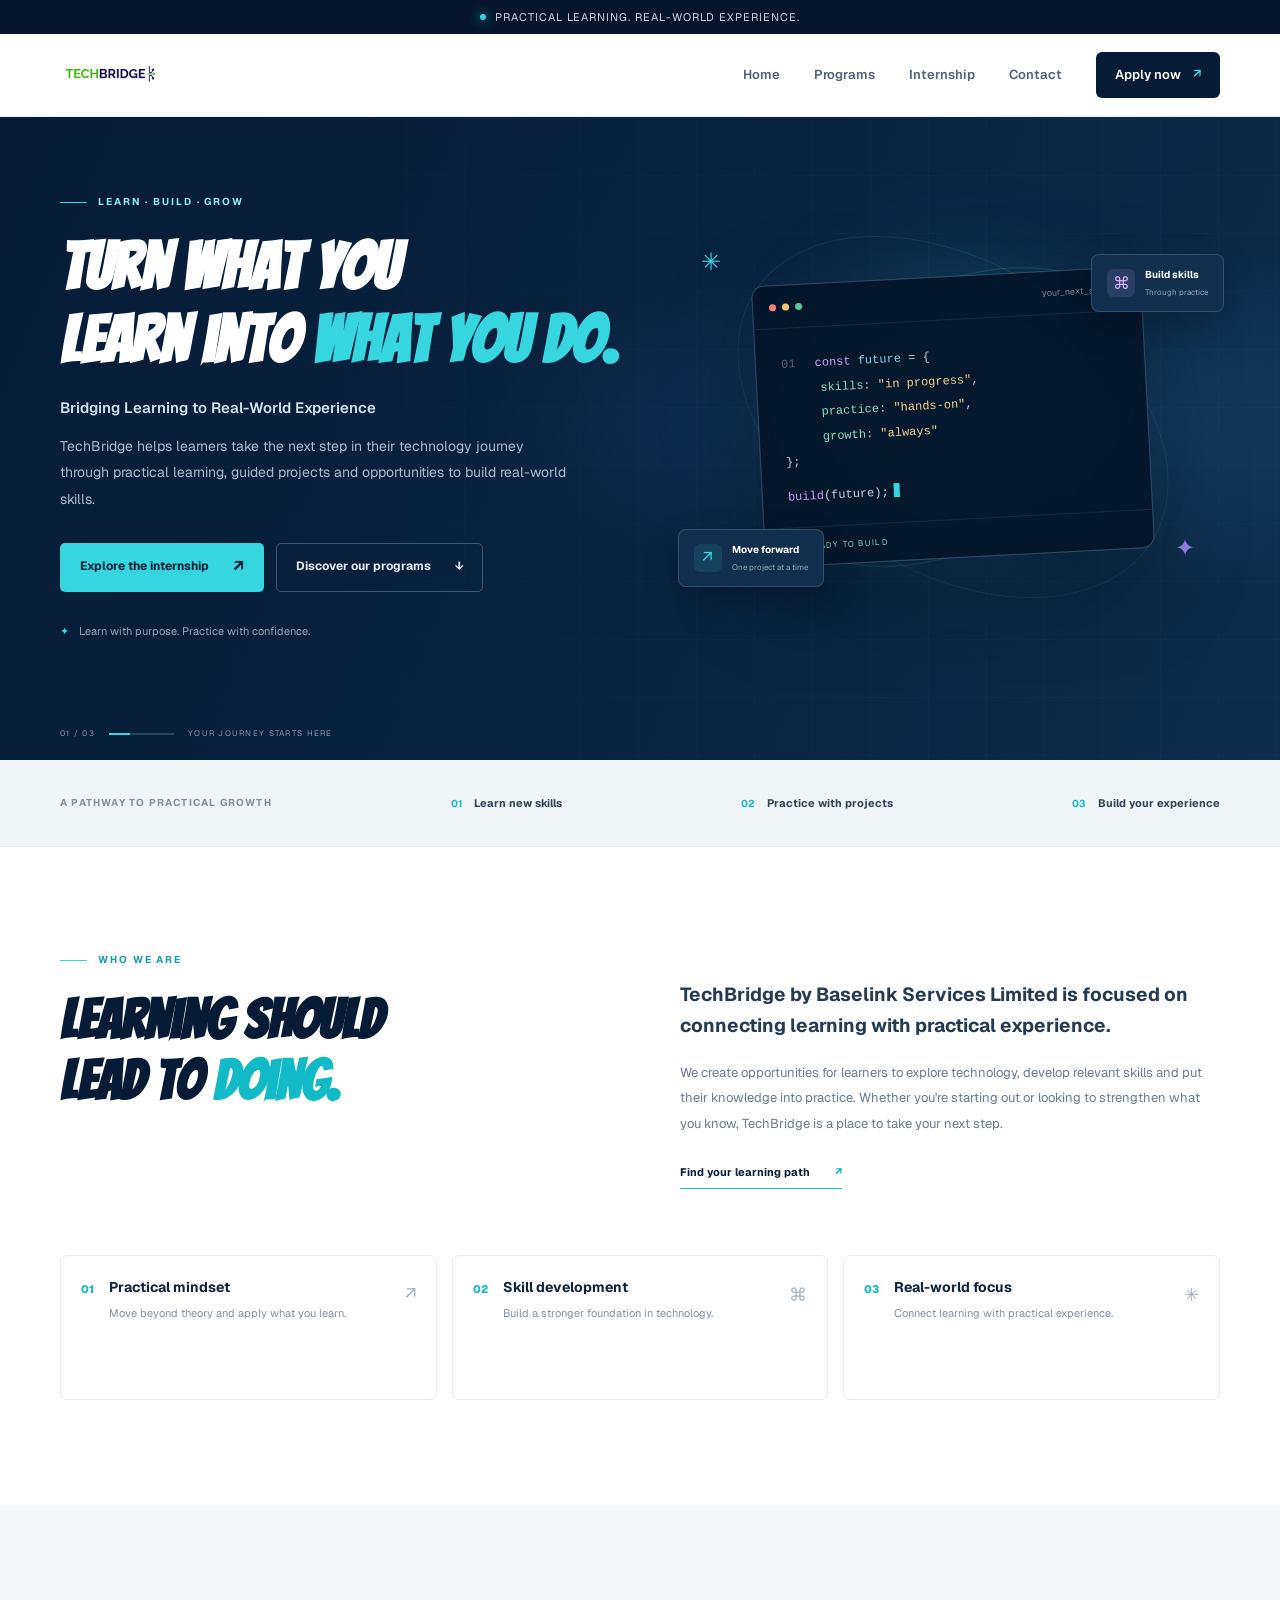
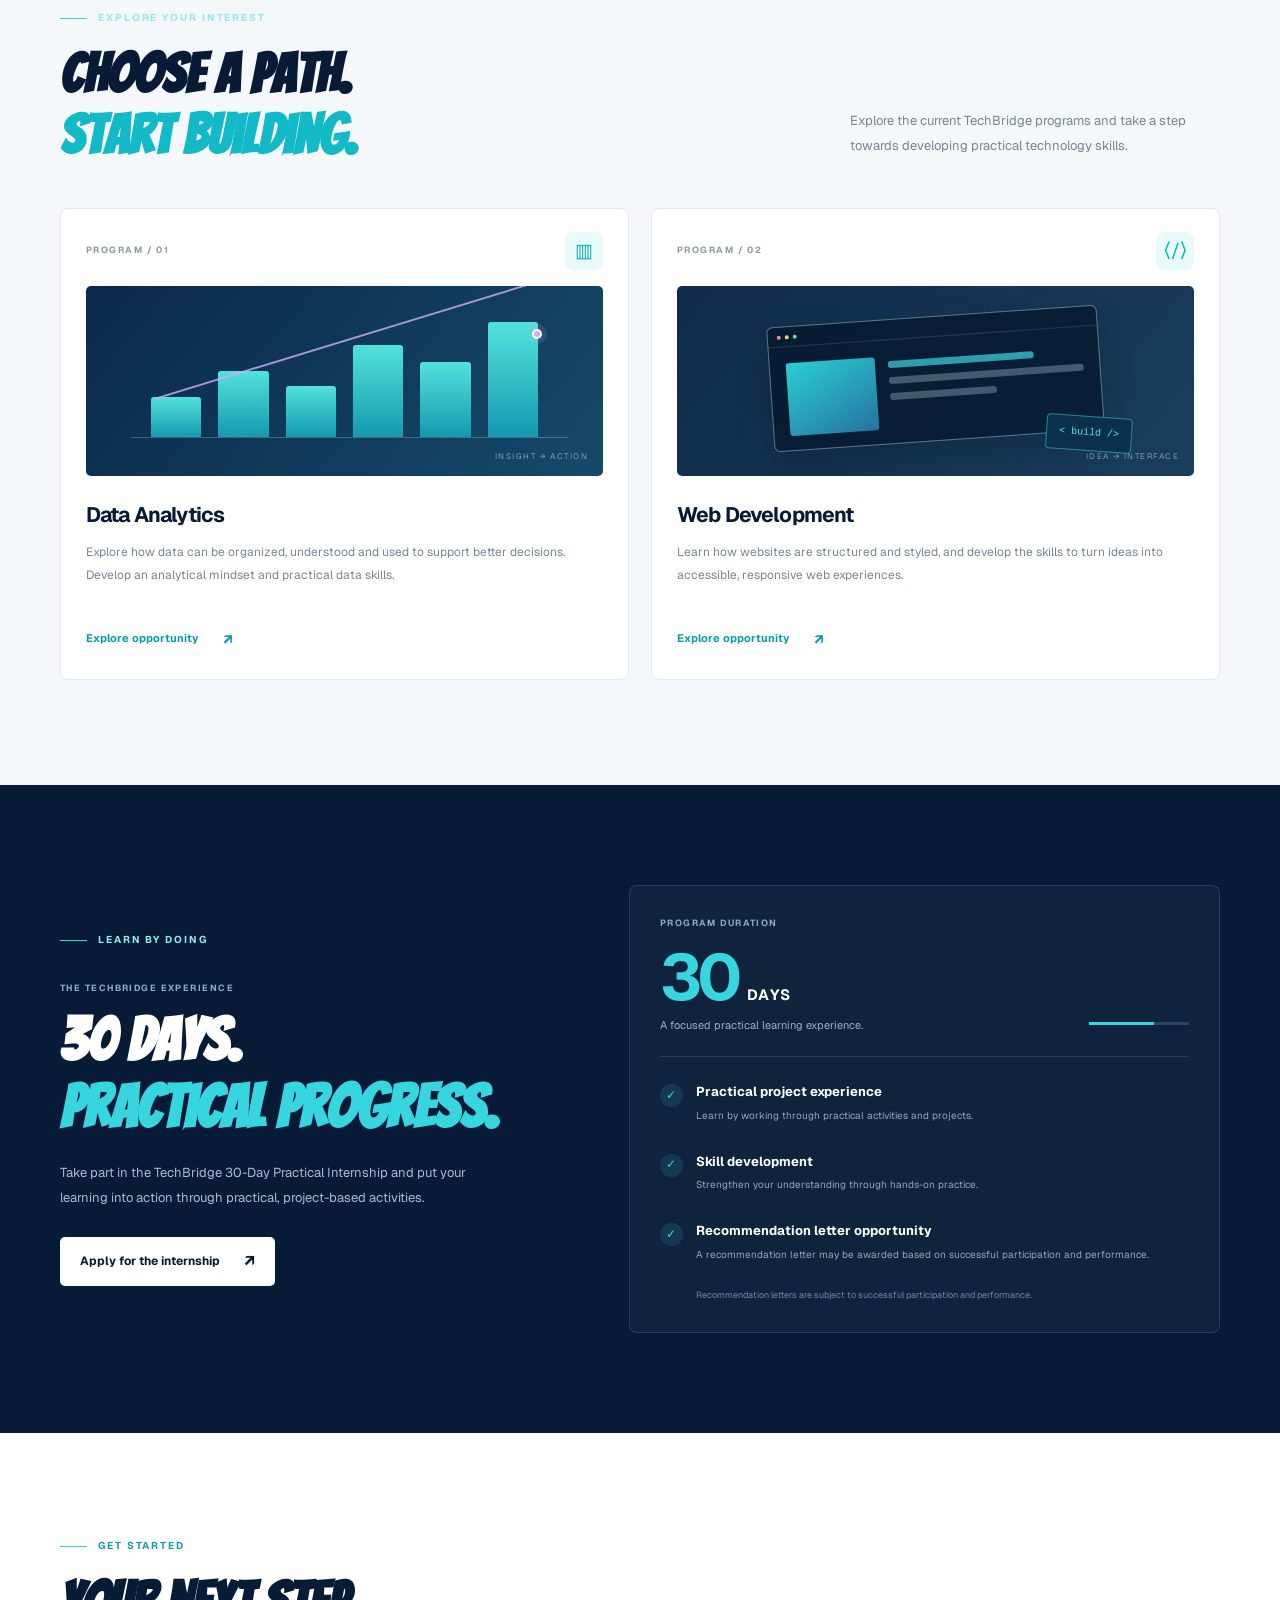
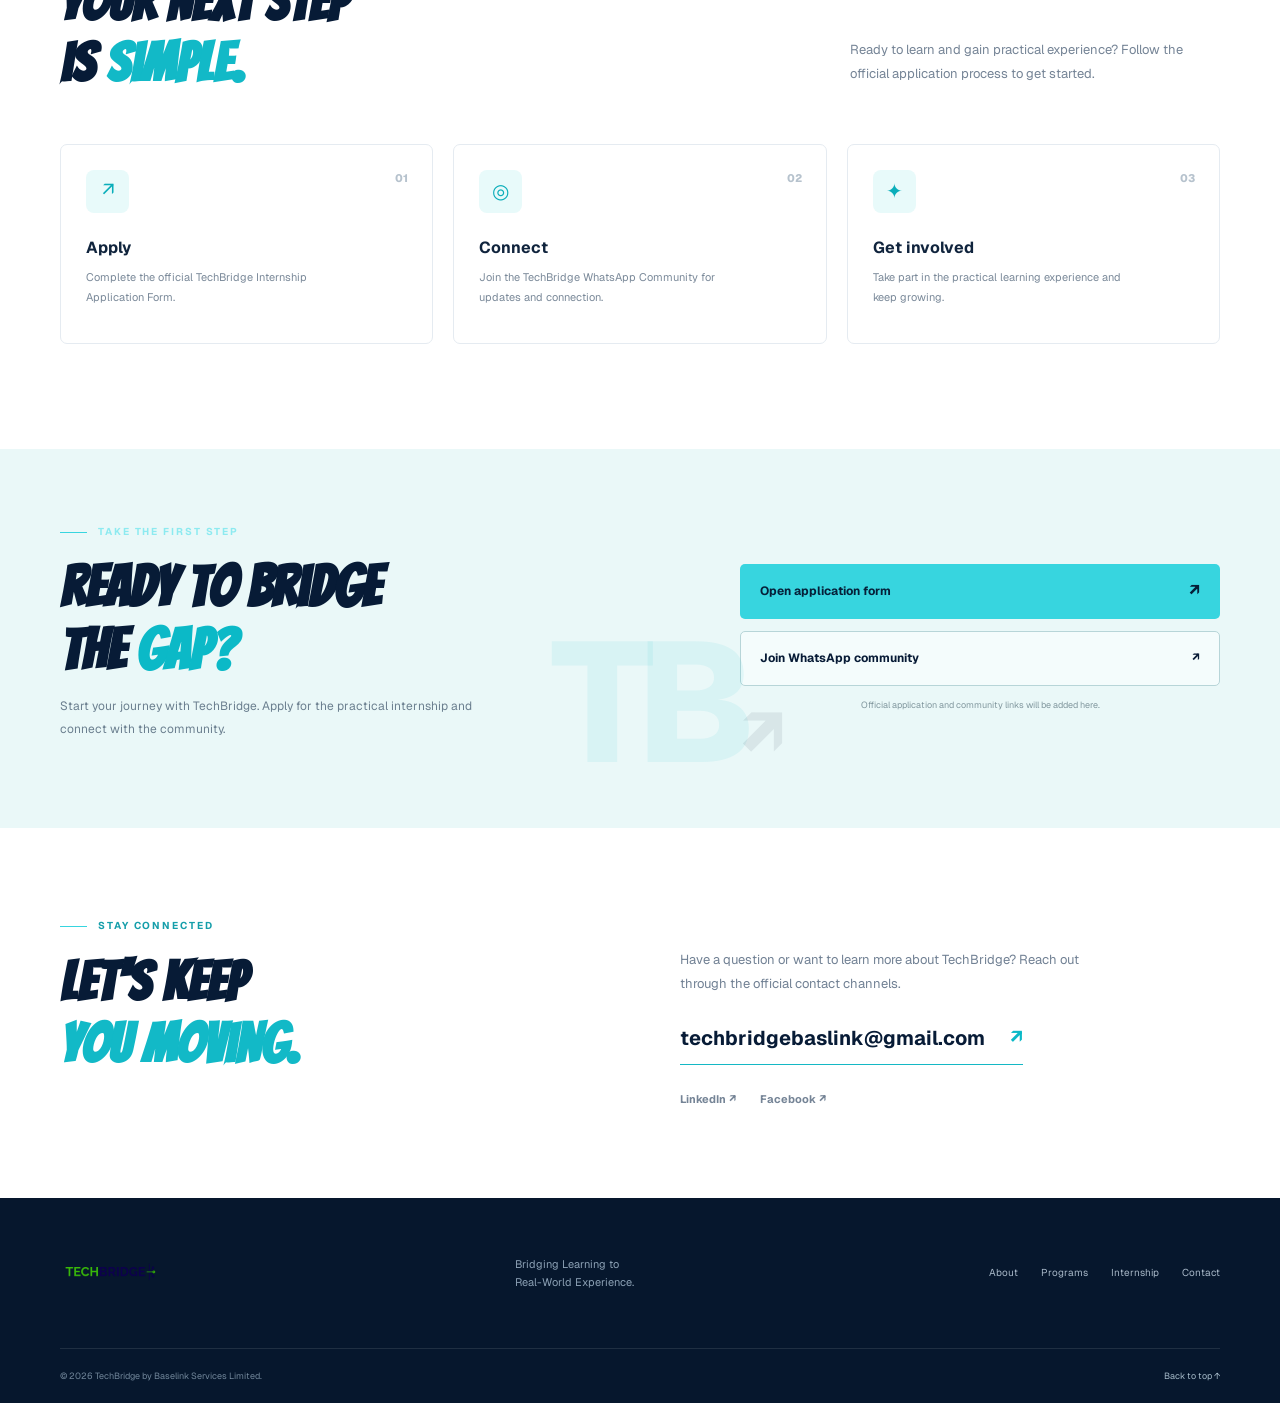
==== commit b810d862: "task2" ====
--- a/index.html
+++ b/index.html
@@ -44,8 +44,8 @@
         </button>
 
         <div class="nav-links">
-          <a href="#about">About</a>
-          <a href="#programs">Programs</a>
+          <a href="./index.html">Home</a>
+          <a href="./programs.html">Programs</a>
           <a href="#internship">Internship</a>
           <a href="#contact">Contact</a>
           <a class="nav-cta" href="#apply">Apply now <span>↗</span></a>
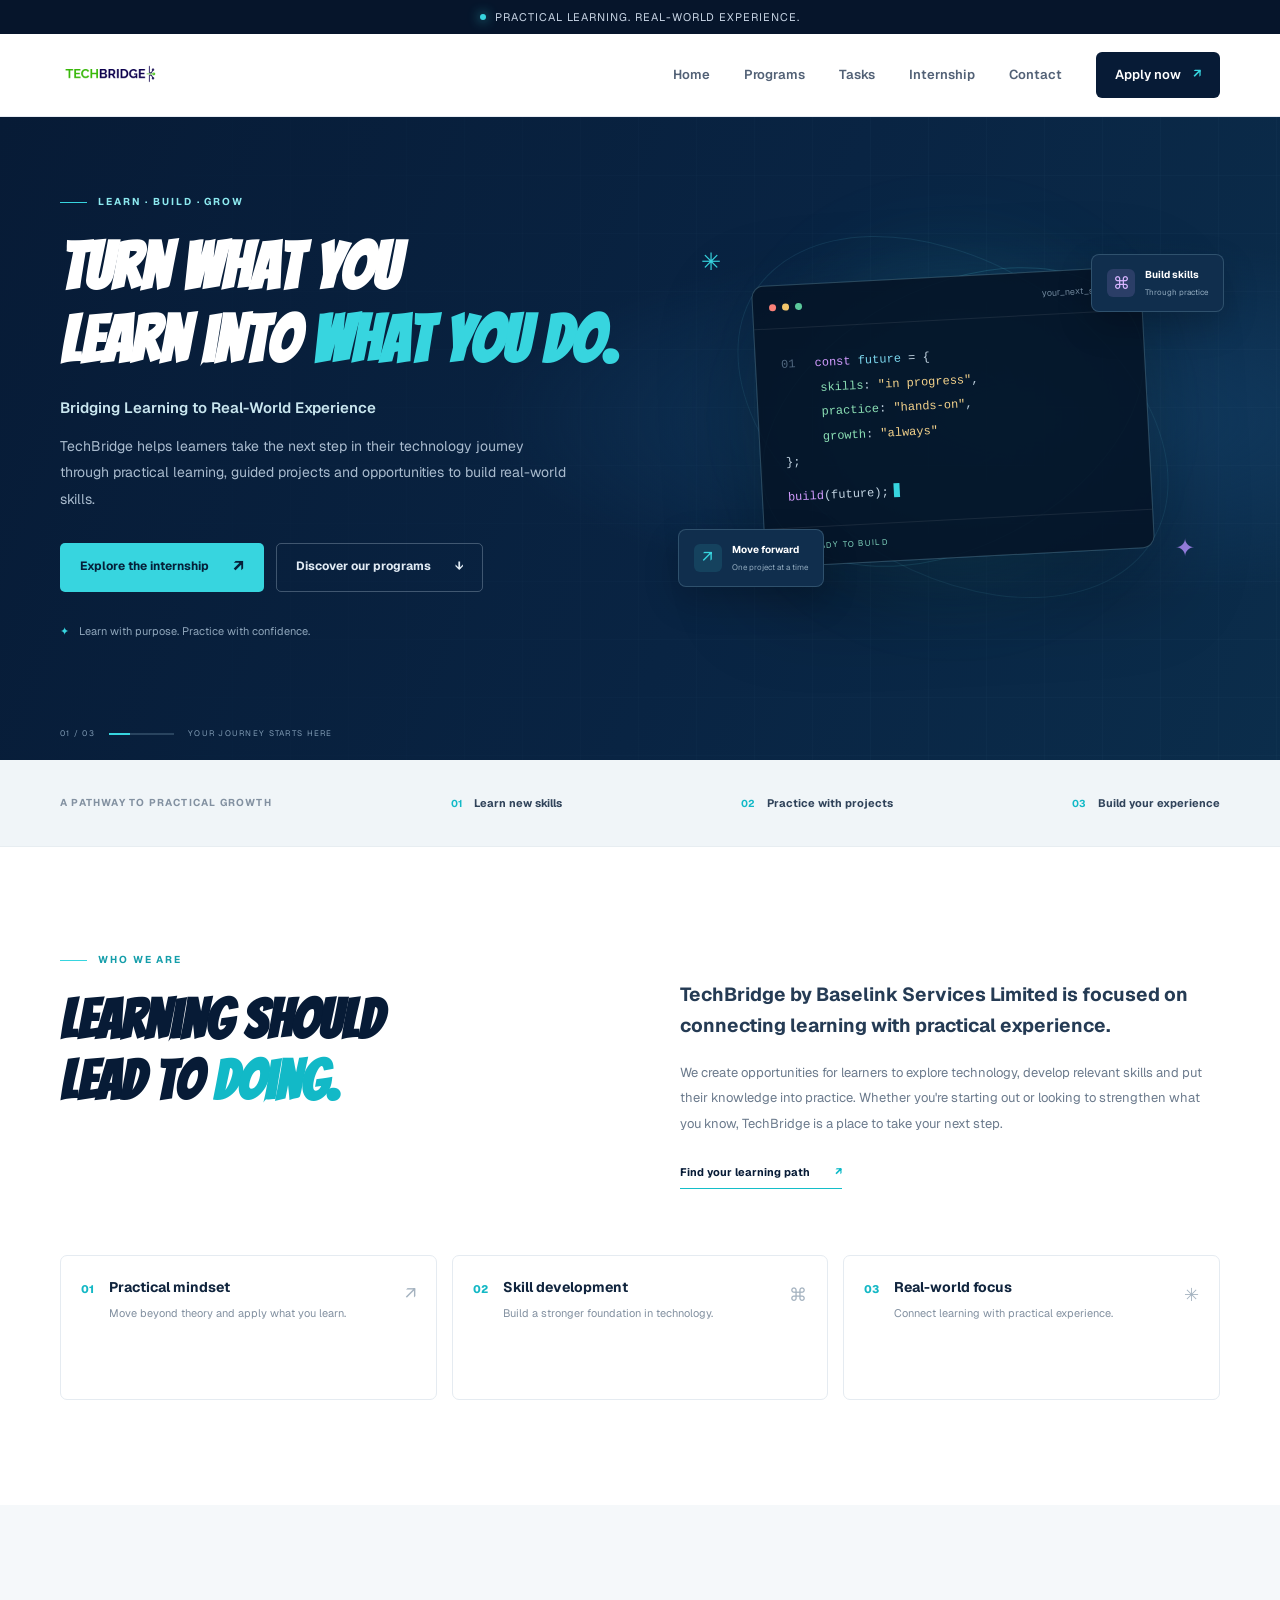
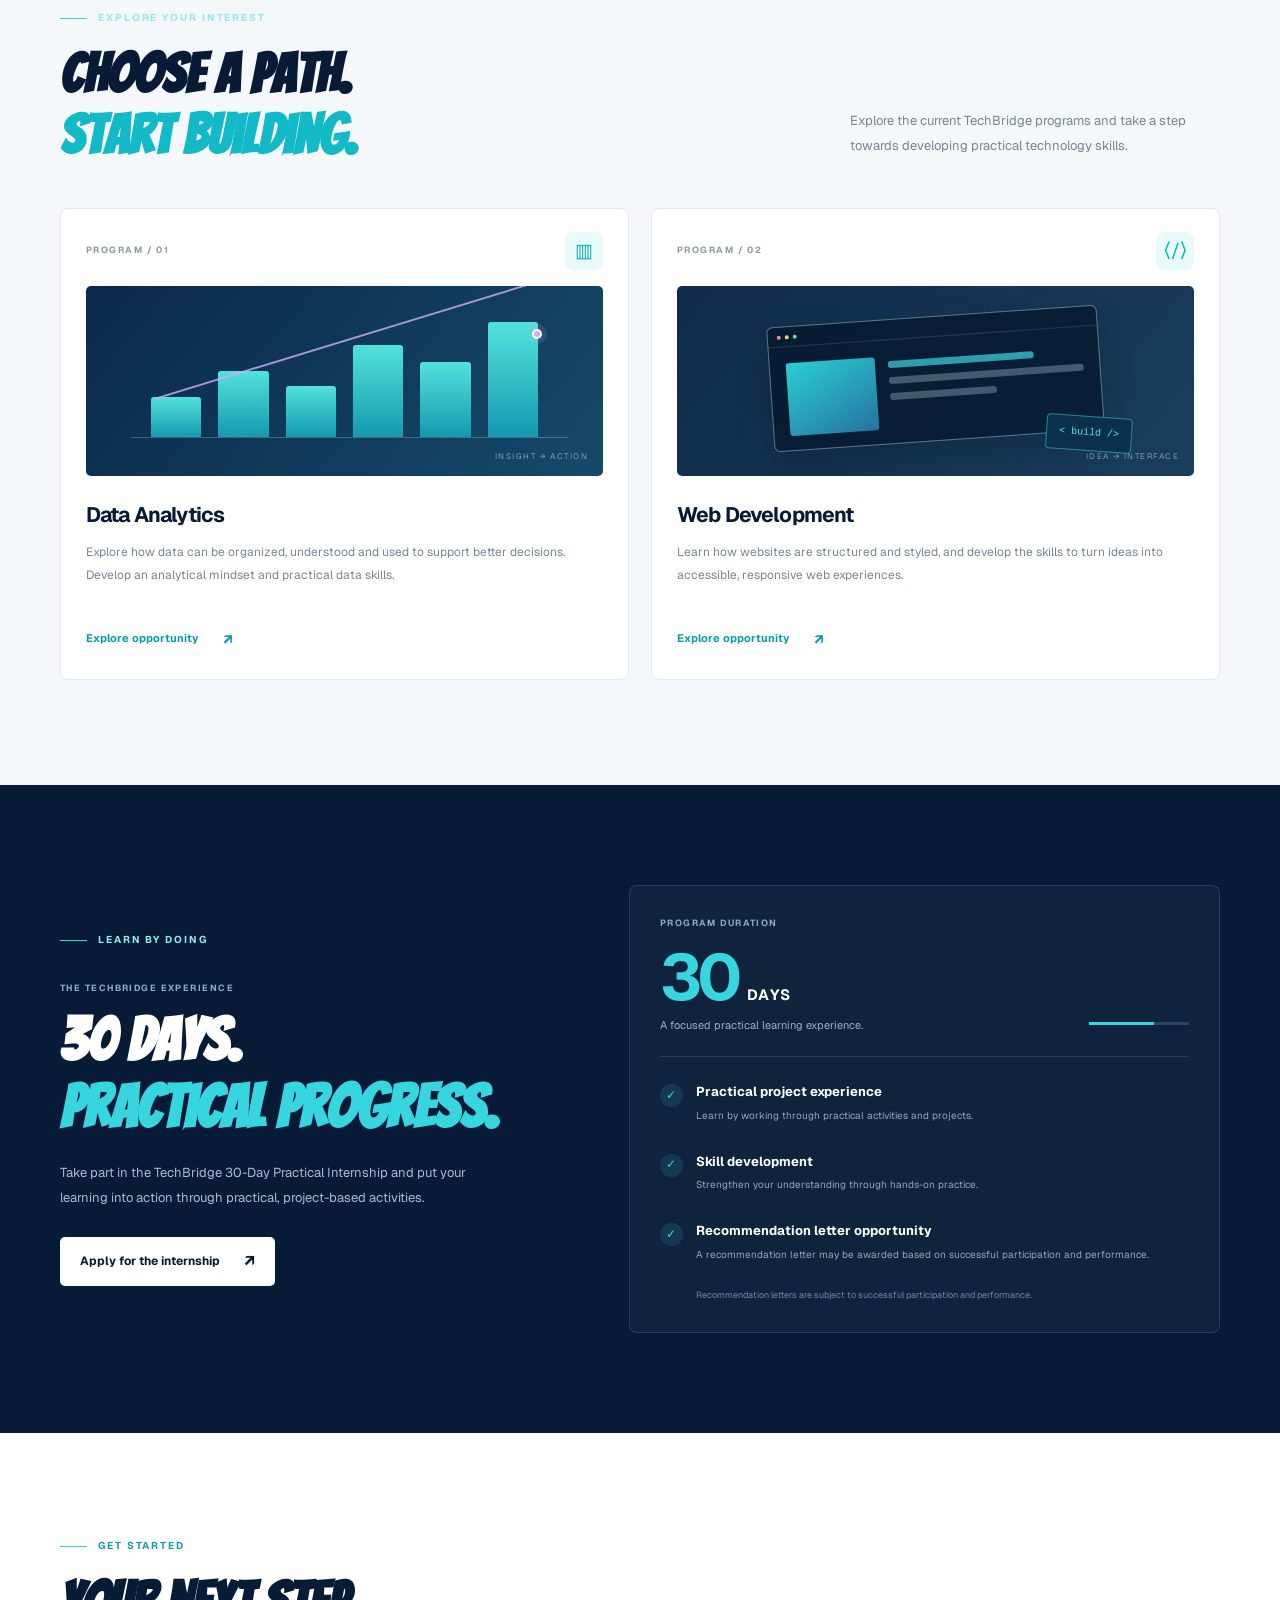
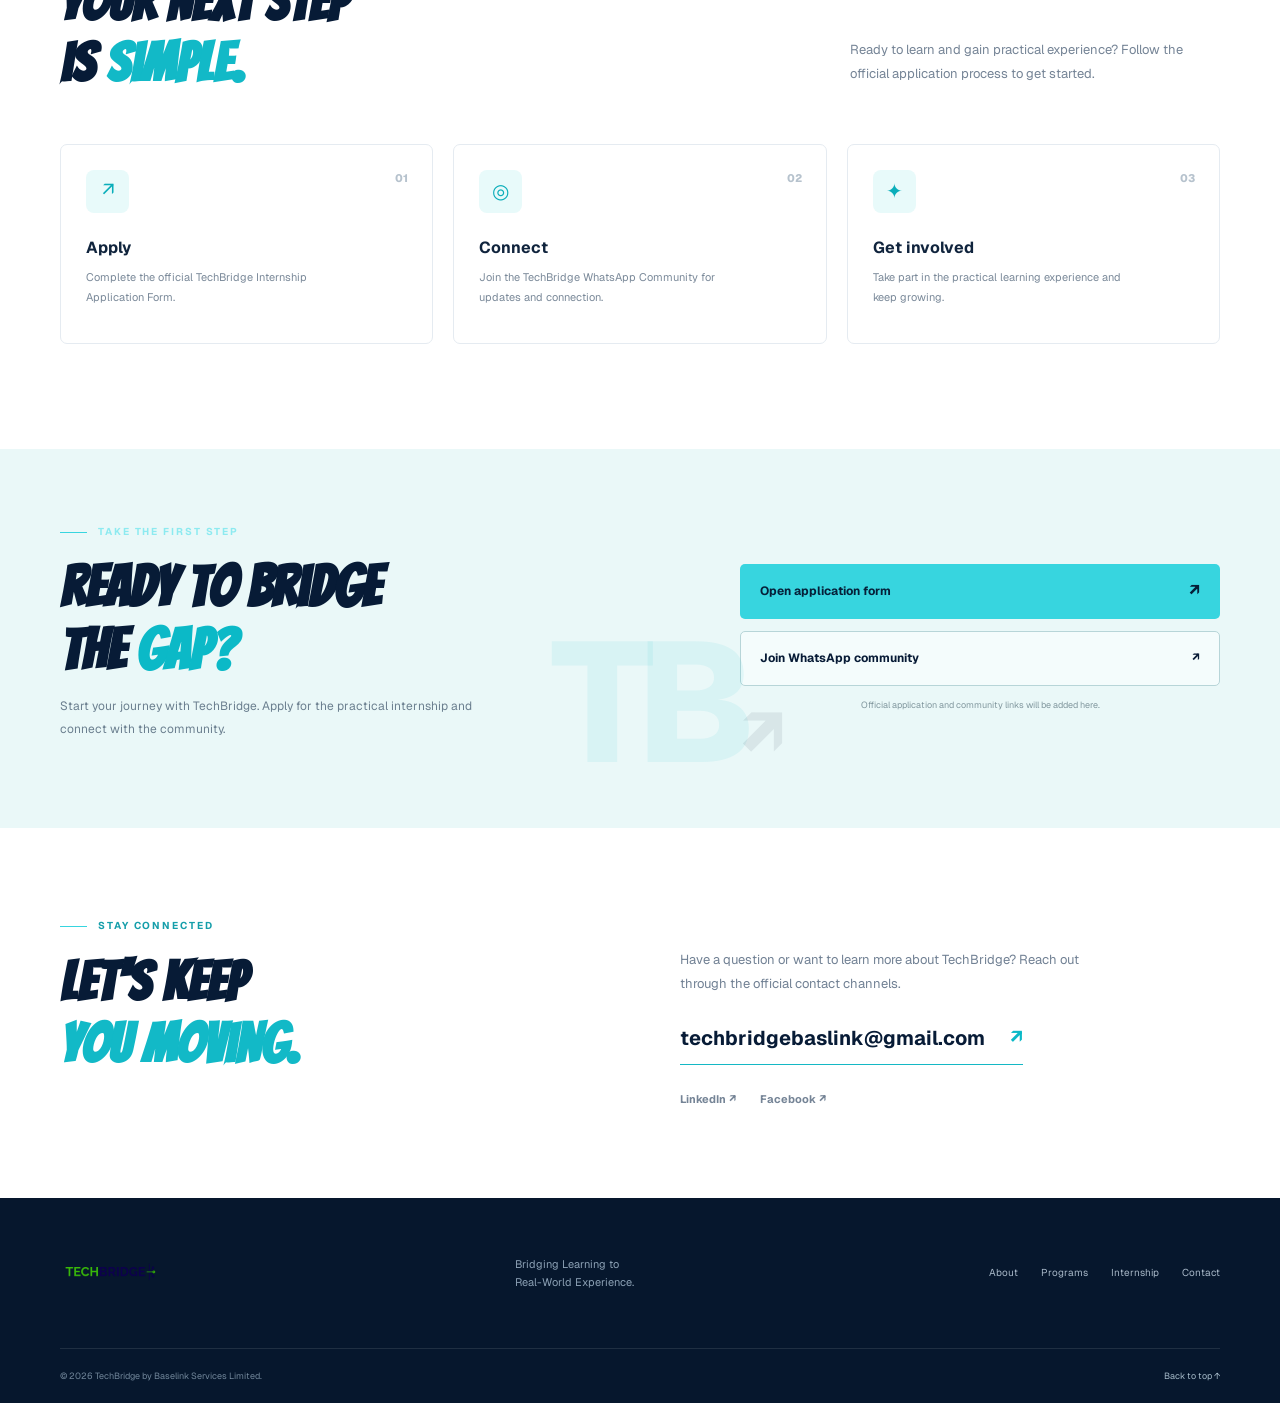
==== commit 2cbb3bf6: "task 3" ====
--- a/index.html
+++ b/index.html
@@ -46,6 +46,7 @@
         <div class="nav-links">
           <a href="./index.html">Home</a>
           <a href="./programs.html">Programs</a>
+          <a href="./task.html">Tasks</a>
           <a href="#internship">Internship</a>
           <a href="#contact">Contact</a>
           <a class="nav-cta" href="#apply">Apply now <span>↗</span></a>
